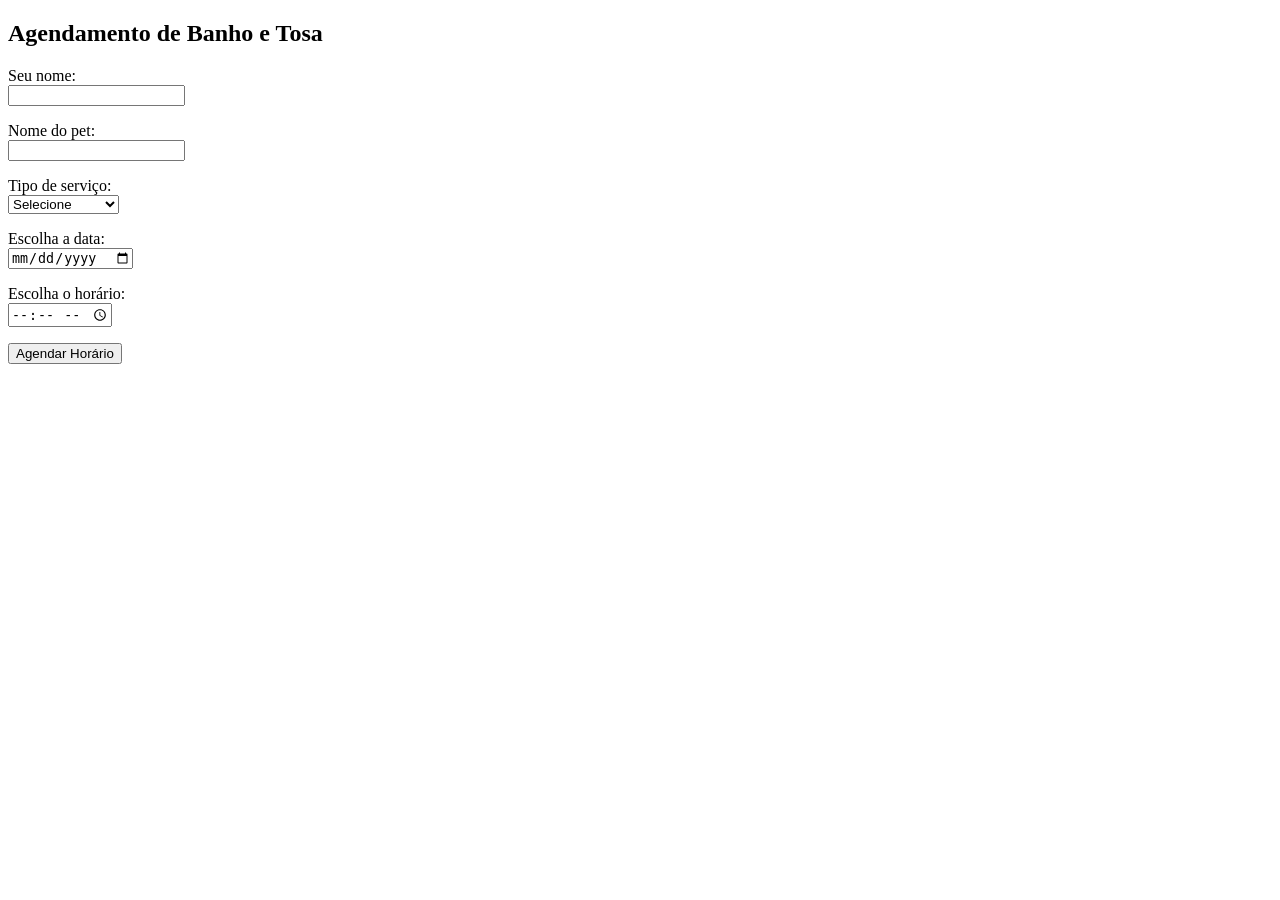
==== agenda.html @ e9f0b210 "concluido" ====
<!DOCTYPE html>
<html lang="pt-BR">

<head>
<meta charset="UTF-8">
<title>Agendamento Petshop</title>
</head>

<body>

<h2>Agendamento de Banho e Tosa</h2>

<form>

<p>
<label>Seu nome:</label><br>
<input type="text" name="cliente" required>
</p>

<p>
<label>Nome do pet:</label><br>
<input type="text" name="pet" required>
</p>

<p>
<label>Tipo de serviço:</label><br>
<select name="servico" required>
<option value="">Selecione</option>
<option value="banho_tosa">Banho e Tosa</option>
<option value="tosa_higienica">Tosa Higiênica</option>
<option value="tosa_completa">Tosa Completa</option>
</select>
</p>

<p>
<label>Escolha a data:</label><br>
<input type="date" name="data" required>
</p>

<p>
<label>Escolha o horário:</label><br>
<input type="time" name="hora" required>
</p>

<p>
<button type="submit">Agendar Horário</button>
</p>

</form>

</body>
</html>
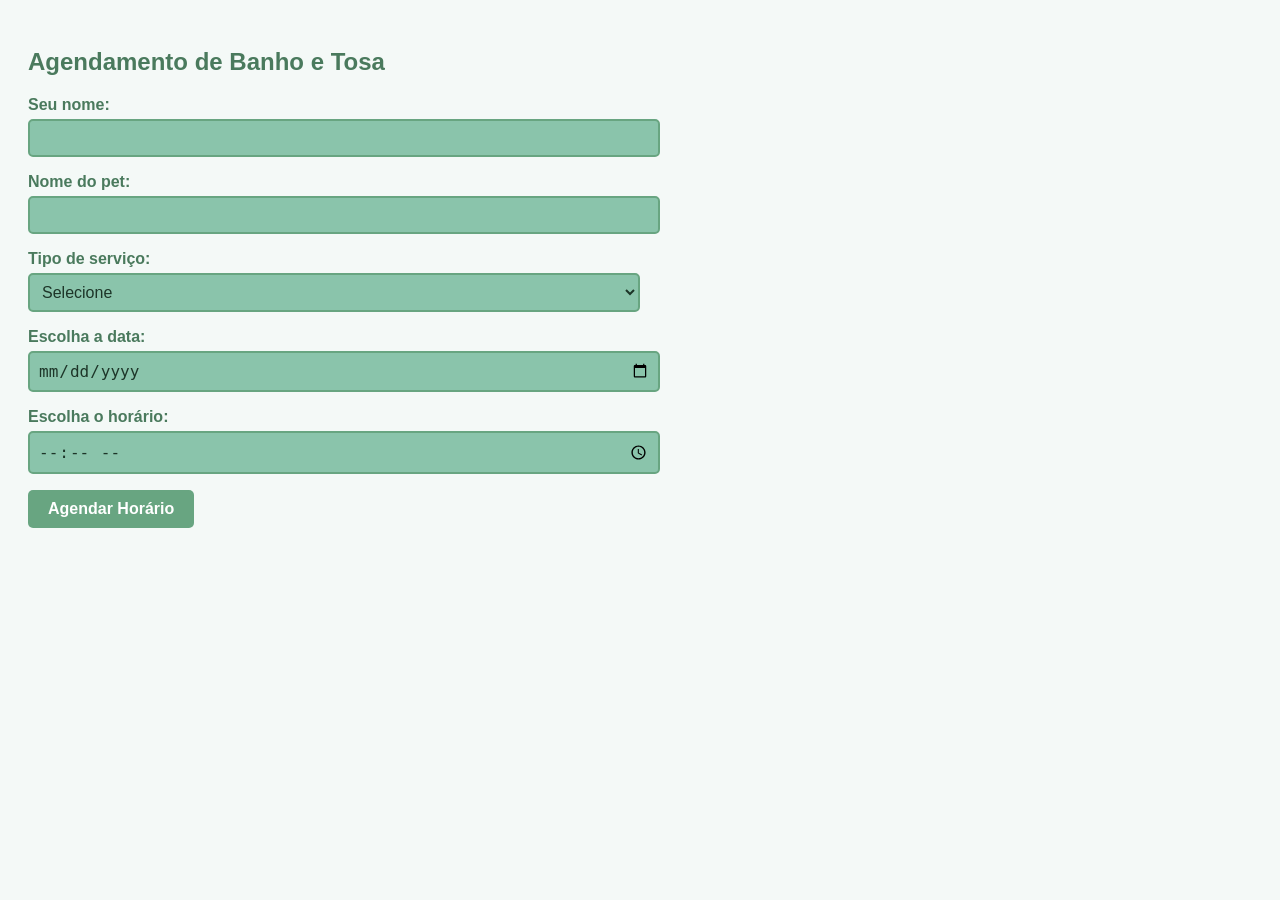
==== commit 49109605: "css criado" ====
--- a/agenda.html
+++ b/agenda.html
@@ -5,6 +5,7 @@
 <head>
 <meta charset="UTF-8">
 <title>Agendamento Petshop</title>
+<link rel="stylesheet" href="Estilos/agenda.css">
 </head>
 
 <body>
--- a/Estilos/agenda.css
+++ b/Estilos/agenda.css
@@ -0,0 +1,57 @@
+/* Configurações Gerais */
+body {
+    font-family: Arial, sans-serif;
+    background-color: #f4f9f7;
+    padding: 20px;
+    color: #333;
+}
+
+h2 {
+    color: #4a7a5d;
+}
+
+/* Estilização dos Rótulos (Labels) */
+label {
+    font-weight: bold;
+    color: #4a7a5d;
+}
+
+/* Estilização dos Campos (Input e Select) */
+input, select {
+    width: 50%;
+    padding: 8px; /* Ajustado para melhor respiro */
+    border: 2px solid #68a581;
+    border-radius: 5px;
+    font-size: 1rem;
+    background-color: rgb(138, 196, 171);
+    color: #1d3528; /* Cor do texto interna */
+    margin-top: 5px;
+    outline: none;
+}
+
+/* Efeito ao clicar no campo */
+input:focus, select:focus {
+    background-color: #a5dac4;
+    border-color: #4a7a5d;
+}
+
+/* Estilização do Botão */
+button {
+    background-color: #68a581;
+    color: white;
+    border: none;
+    padding: 10px 20px;
+    font-size: 1rem;
+    font-weight: bold;
+    border-radius: 5px;
+    cursor: pointer;
+    transition: background 0.3s;
+}
+
+button:hover {
+    background-color: #4a7a5d;
+}
+
+  
+    
+ 
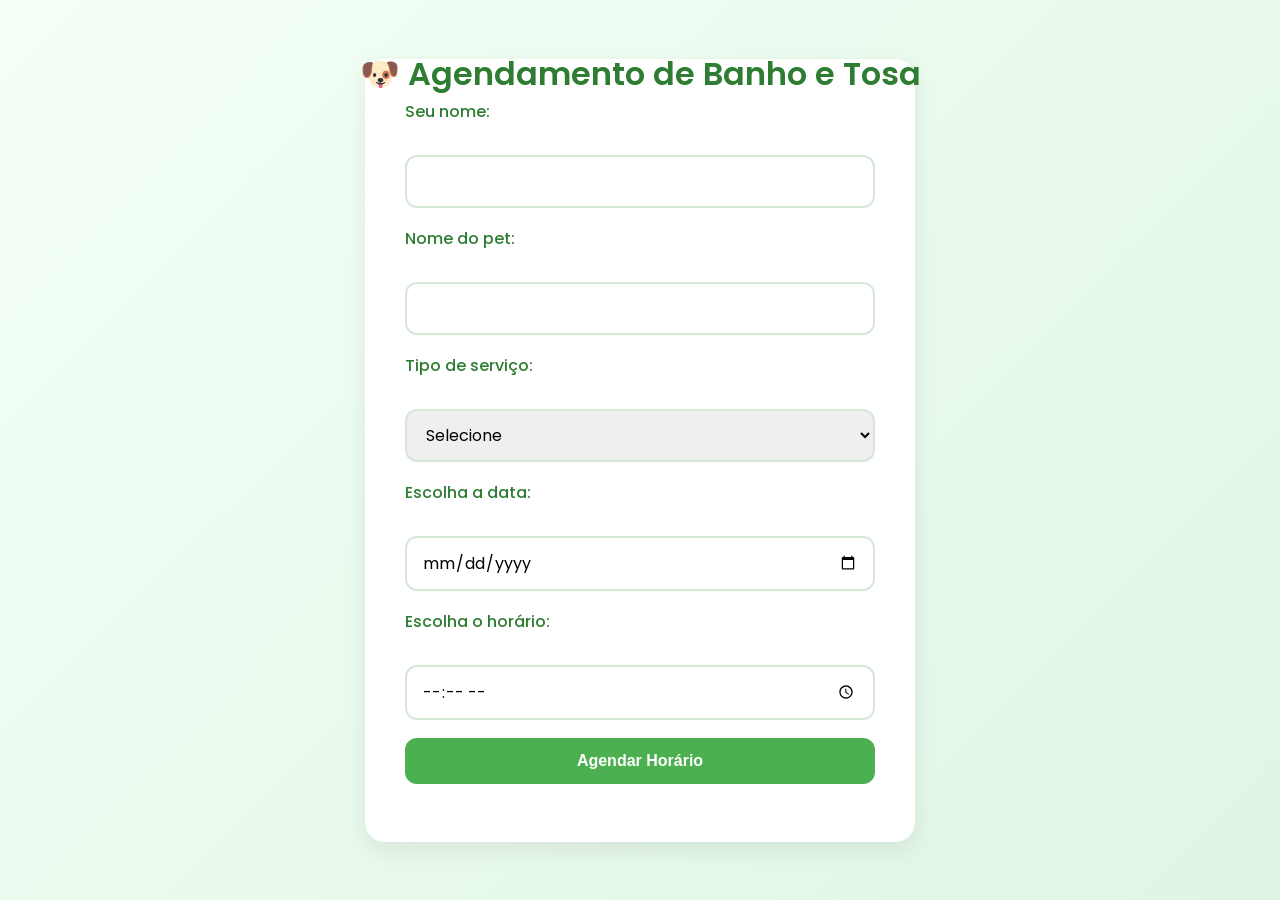
==== commit c6f2ab9f: "alterações para padronizar" ====
--- a/agenda.html
+++ b/agenda.html
@@ -10,7 +10,7 @@
 
 <body>
 
-<h2>Agendamento de Banho e Tosa</h2>
+<h2>🐶 Agendamento de Banho e Tosa</h2>
 
 <form>
 
--- a/Estilos/agenda.css
+++ b/Estilos/agenda.css
@@ -1,57 +1,122 @@
-/* Configurações Gerais */
-body {
-    font-family: Arial, sans-serif;
-    background-color: #f4f9f7;
-    padding: 20px;
-    color: #333;
+/* Fonte moderna */
+@import url('https://fonts.googleapis.com/css2?family=Poppins:wght@300;400;500;600;700&display=swap');
+
+:root{
+    --verde-principal: #4CAF50;
+    --verde-escuro: #2E7D32;
+    --verde-claro: #E8F5E9;
+    --branco: #ffffff;
+    --texto: #333333;
+    --sombra: 0 8px 25px rgba(0,0,0,0.08);
 }
 
-h2 {
-    color: #4a7a5d;
+*{
+    margin: 0;
+    padding: 0;
+    box-sizing: border-box;
 }
 
-/* Estilização dos Rótulos (Labels) */
-label {
-    font-weight: bold;
-    color: #4a7a5d;
+body{
+    font-family: 'Poppins', sans-serif;
+    background: linear-gradient(135deg, #f4fff6, #dff5e4);
+    min-height: 100vh;
+    display: flex;
+    justify-content: center;
+    align-items: center;
+    padding: 20px;
 }
 
-/* Estilização dos Campos (Input e Select) */
-input, select {
-    width: 50%;
-    padding: 8px; /* Ajustado para melhor respiro */
-    border: 2px solid #68a581;
-    border-radius: 5px;
-    font-size: 1rem;
-    background-color: rgb(138, 196, 171);
-    color: #1d3528; /* Cor do texto interna */
-    margin-top: 5px;
-    outline: none;
+/* Cartão principal */
+
+form{
+    background: var(--branco);
+    padding: 40px;
+    border-radius: 20px;
+    box-shadow: var(--sombra);
+    width: 100%;
+    max-width: 550px;
 }
 
-/* Efeito ao clicar no campo */
-input:focus, select:focus {
-    background-color: #a5dac4;
-    border-color: #4a7a5d;
+/* Título */
+
+h2{
+    position: absolute;
+    top: 50px;
+    text-align: center;
+    width: 100%;
+    color: var(--verde-escuro);
+    font-size: 2rem;
+    font-weight: 600;
 }
 
-/* Estilização do Botão */
-button {
-    background-color: #68a581;
+/* Campos */
+
+p{
+    margin-bottom: 18px;
+}
+
+label{
+    display: block;
+    margin-bottom: 6px;
+    color: var(--verde-escuro);
+    font-weight: 500;
+}
+
+input,
+select{
+    width: 100%;
+    padding: 12px 15px;
+    border: 2px solid #d6e9d9;
+    border-radius: 12px;
+    font-size: 1rem;
+    transition: 0.3s;
+    font-family: inherit;
+}
+
+input:focus,
+select:focus{
+    outline: none;
+    border-color: var(--verde-principal);
+    box-shadow: 0 0 10px rgba(76,175,80,0.2);
+}
+
+/* Botão */
+
+button{
+    width: 100%;
+    padding: 14px;
+    background: var(--verde-principal);
     color: white;
     border: none;
-    padding: 10px 20px;
+    border-radius: 12px;
     font-size: 1rem;
-    font-weight: bold;
-    border-radius: 5px;
+    font-weight: 600;
     cursor: pointer;
-    transition: background 0.3s;
+    transition: 0.3s;
 }
 
-button:hover {
-    background-color: #4a7a5d;
+button:hover{
+    background: var(--verde-escuro);
+    transform: translateY(-2px);
+    box-shadow: 0 5px 15px rgba(46,125,50,0.25);
 }
 
-  
-    
- +button:active{
+    transform: scale(0.98);
+}
+
+/* Responsivo */
+
+@media (max-width: 600px){
+
+    h2{
+        font-size: 1.6rem;
+        top: 30px;
+        padding: 0 15px;
+    }
+
+    form{
+        padding: 25px;
+        margin-top: 50px;
+    }
+}
